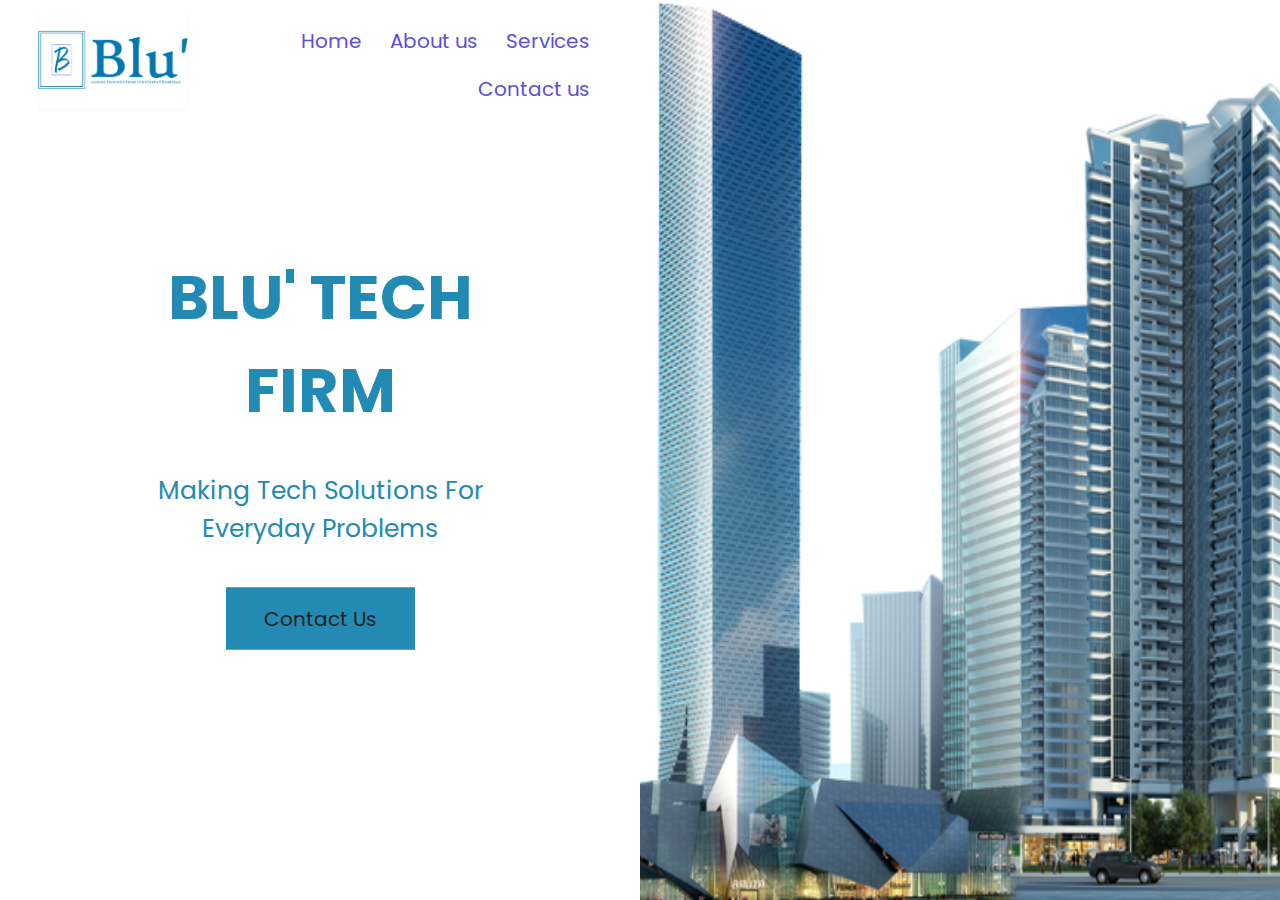
==== frontEnd/index.html @ 7691f433 "Add files via upload" ====
<!DOCTYPE html>
<html>
    <head>
        <title>BLU' TECH FIRM</title>
    <meta name="description" content="Blu' Tech Firn" />
    <meta name="viewport" content="width=device-width, initial-scale=1">
    <link rel="icon" href="./img/blue icon.PNG "/>
    <link  rel= "stylesheet" href="./stylesheet.CSS">
    <link rel="preconnect" href="https://fonts.googleapis.com">
<link rel="preconnect" href="https://fonts.gstatic.com" crossorigin>
<link href="https://fonts.googleapis.com/css2?family=Poppins:wght@200;300;400;600;700&display=swap" rel="stylesheet">
    </head>
    <body>
        <section class = "header">
            <nav>
                <a href="./HOME PAGE.html"><img src = "./img/Blue logo.PNG" alt="Blu' Tech LOGO"> 
                    <style>
                        img {
                          width: 5%;
                          height: 5%;
                        }
                      </style>
                </a>
                <div class = "nav-links">
                     <!-- <p>logo.PNG" alt="Aleq" width="160" height="145" / -->
                    <ul>
                        <li><a href="./HOME PAGE.html">Home</a></li>
                        <li><a href="">About us</a></li>
                        <li><a href="">Services</a></li>
                        <li><a href="">Contact us</a></li>
                    </ul>

                </div>
            </nav>
<div class="text-box">
    <h1 style="padding: 0px 20%">BLU' TECH FIRM</h1>
    <p class="margin-top" style="padding: 0px 15%">
    Making Tech Solutions For Everyday Problems
  </p>
  <a href="" class="hero-btn"> Contact Us </a>
    </div>

 </section>
       
    



    </body>
</html>
---- frontEnd/stylesheet.CSS ----
*{
    margin:0;
    padding:0;
    font-family: 'Poppins', sans-serif; 
}

body {
    background-image:url("./img/wallpaper.png");
    background-position: 740% 5%;
    background-repeat: no-repeat;
    background-size: 95% 100%;
}

.header {
    min-height:100vh;
    width:50%;
    background-color: rgb(255, 255, 255);
    background-position:center;
    background-size:cover;
    position:relative;
}
nav{
    display: flex;
    padding: 2% 6%;
    justify-content: space-between;
    align-items: center;
}
nav img{
    width: 150px;
}
.nav-links{
    flex:1;
    text-align: right;
}
.nav-links ul li{
    list-style: none;
    display: inline-block;
    padding: 8px 12px;
    position: relative;
}
.nav-links ul li a {
    color: #5d4edd;
    text-decoration: none;
    font-size: 20px;
}
.nav-links ul li::after{
    content: '';
    width: 0% ;
    height: 2px;
    background: #228ab3;
    display: block;
    margin: auto;
    transition: 0.3s;
}
.nav-links ul li:hover::after{
    width: 100%;
    color: #080149;
}
.text-box{
    width:90%;
    color: #228ab3;
    position: absolute;
    top: 50%;
    left: 50%;
    transform: translate(-50%, -50%);
    text-align: center;
}
.text-box h1{
    font-size: 62px;
}
.text-box p{
    margin: 35px 0 40px;
    font-size: 25px;
    color: ##228ab3;
}
.hero-btn{
    display: inline-block;
    text-decoration: none;
    color: #222;
    background: #228ab3;
    border: 4px solid #228ab3;
    padding: 12px 34px;
    font-size: 20px;
    position: relative;
    cursor: pointer;
}

.hero-btn:hover {
    color: #228ab3;
    background-color: transparent;
    border: 4px solid #228ab3;
}

.margin-top {
    margin-top: 55px;
}
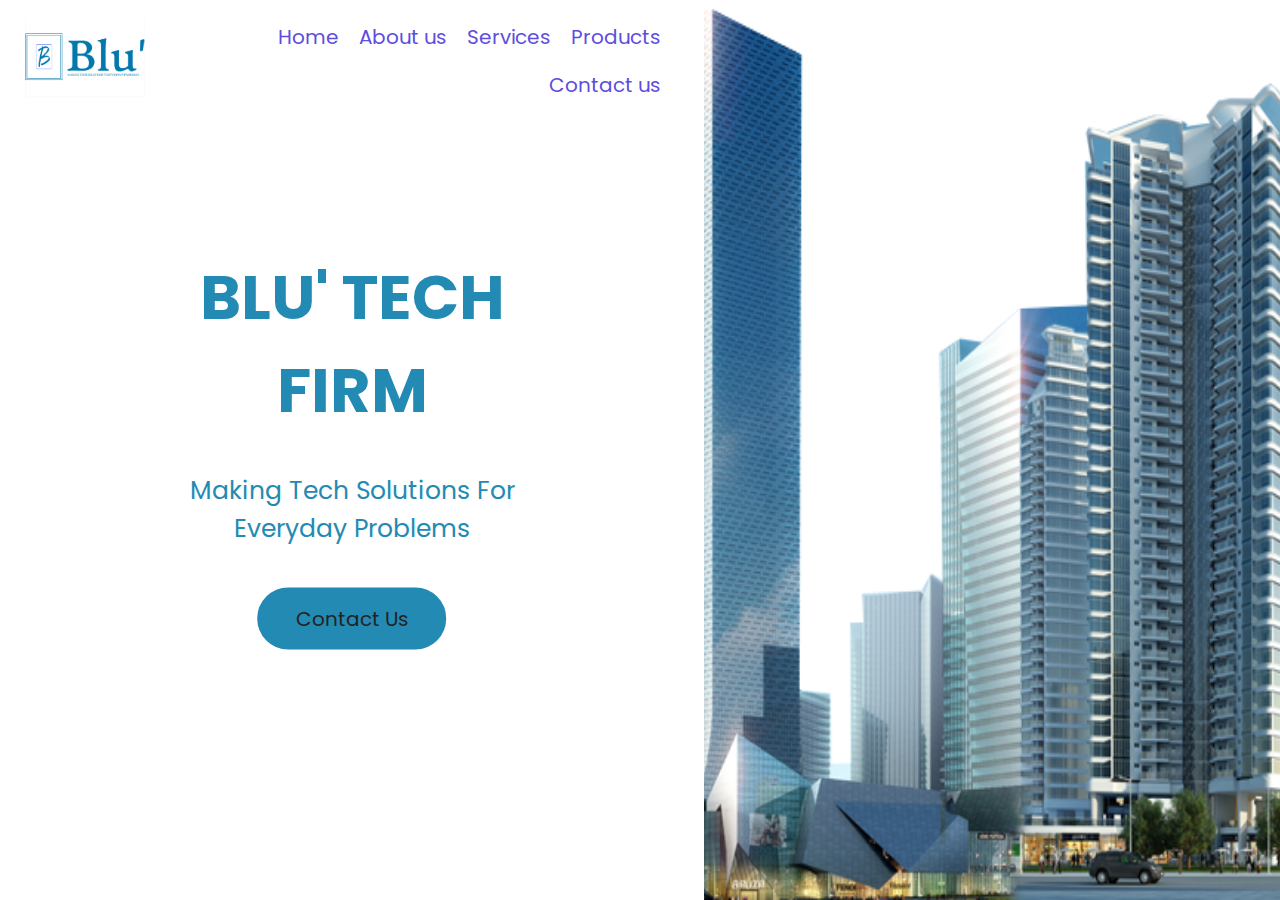
==== commit 6120eb21: "element change" ====
--- a/frontEnd/index.html
+++ b/frontEnd/index.html
@@ -27,6 +27,7 @@
                         <li><a href="./HOME PAGE.html">Home</a></li>
                         <li><a href="">About us</a></li>
                         <li><a href="">Services</a></li>
+                        <li><a href="">Products</a></li>
                         <li><a href="">Contact us</a></li>
                     </ul>
 
--- a/frontEnd/stylesheet.CSS
+++ b/frontEnd/stylesheet.CSS
@@ -13,29 +13,32 @@
 
 .header {
     min-height:100vh;
-    width:50%;
+    width:55%;
     background-color: rgb(255, 255, 255);
     background-position:center;
     background-size:cover;
     position:relative;
+    opacit: 0.9;
 }
 nav{
     display: flex;
-    padding: 2% 6%;
-    justify-content: space-between;
+    padding: 2% 5%;
+    justify-content:flex-end;
     align-items: center;
 }
 nav img{
-    width: 150px;
+    width: 120px;
+    margin-left: -10px;
 }
 .nav-links{
     flex:1;
     text-align: right;
 }
+
 .nav-links ul li{
     list-style: none;
     display: inline-block;
-    padding: 8px 12px;
+    padding: 8px 8px;
     position: relative;
 }
 .nav-links ul li a {
@@ -71,7 +74,7 @@
 .text-box p{
     margin: 35px 0 40px;
     font-size: 25px;
-    color: ##228ab3;
+    color: #228ab3;
 }
 .hero-btn{
     display: inline-block;
@@ -83,6 +86,7 @@
     font-size: 20px;
     position: relative;
     cursor: pointer;
+    border-radius: 35px 35px 35px 35px;
 }
 
 .hero-btn:hover {
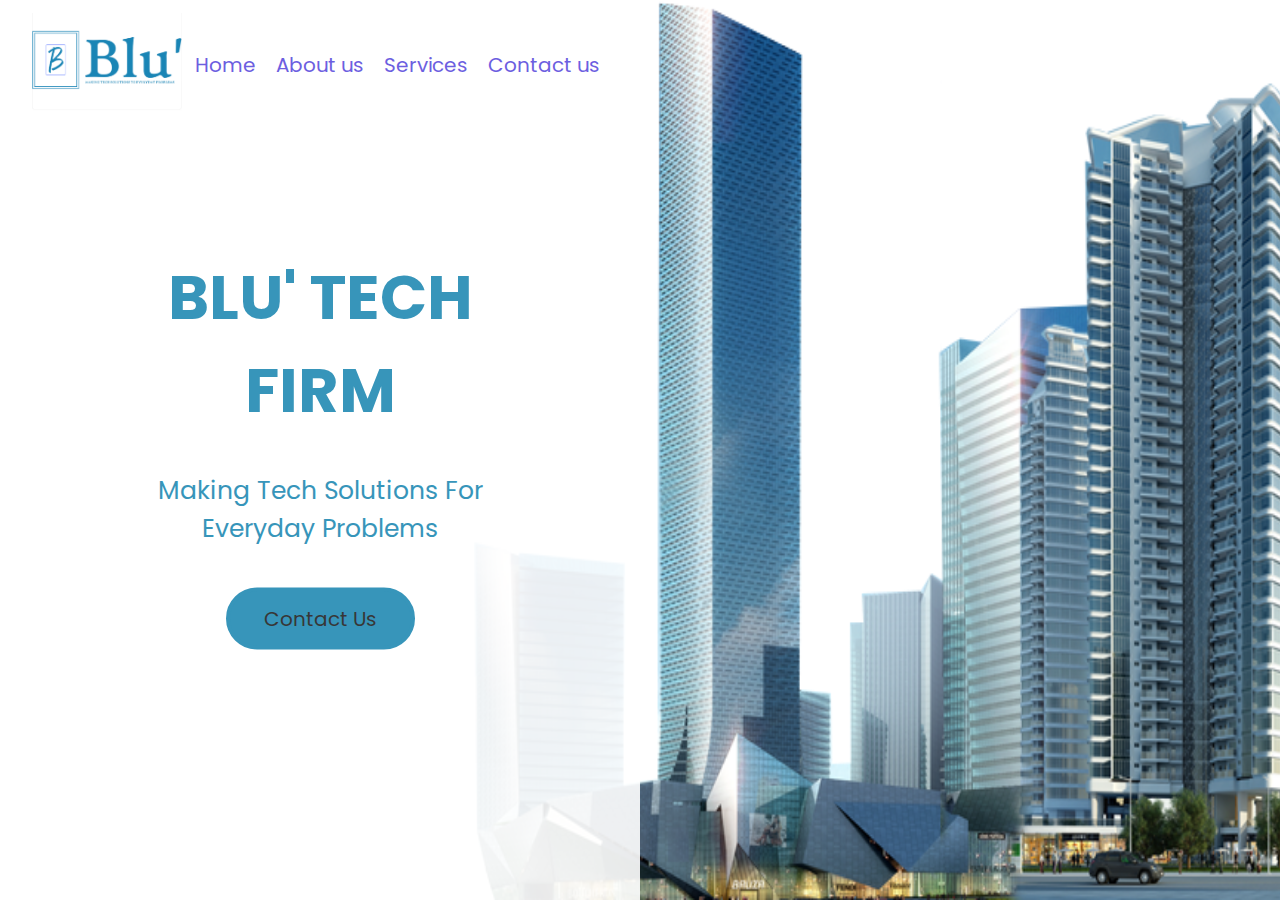
==== commit b627458a: "element change" ====
--- a/frontEnd/index.html
+++ b/frontEnd/index.html
@@ -27,7 +27,7 @@
                         <li><a href="./HOME PAGE.html">Home</a></li>
                         <li><a href="">About us</a></li>
                         <li><a href="">Services</a></li>
-                        <li><a href="">Products</a></li>
+                        
                         <li><a href="">Contact us</a></li>
                     </ul>
 
--- a/frontEnd/stylesheet.CSS
+++ b/frontEnd/stylesheet.CSS
@@ -13,12 +13,12 @@
 
 .header {
     min-height:100vh;
-    width:55%;
+    width: 50%;
     background-color: rgb(255, 255, 255);
     background-position:center;
     background-size:cover;
     position:relative;
-    opacit: 0.9;
+    opacity: 0.9;
 }
 nav{
     display: flex;
@@ -27,8 +27,8 @@
     align-items: center;
 }
 nav img{
-    width: 120px;
-    margin-left: -10px;
+    width: 150px;
+   
 }
 .nav-links{
     flex:1;
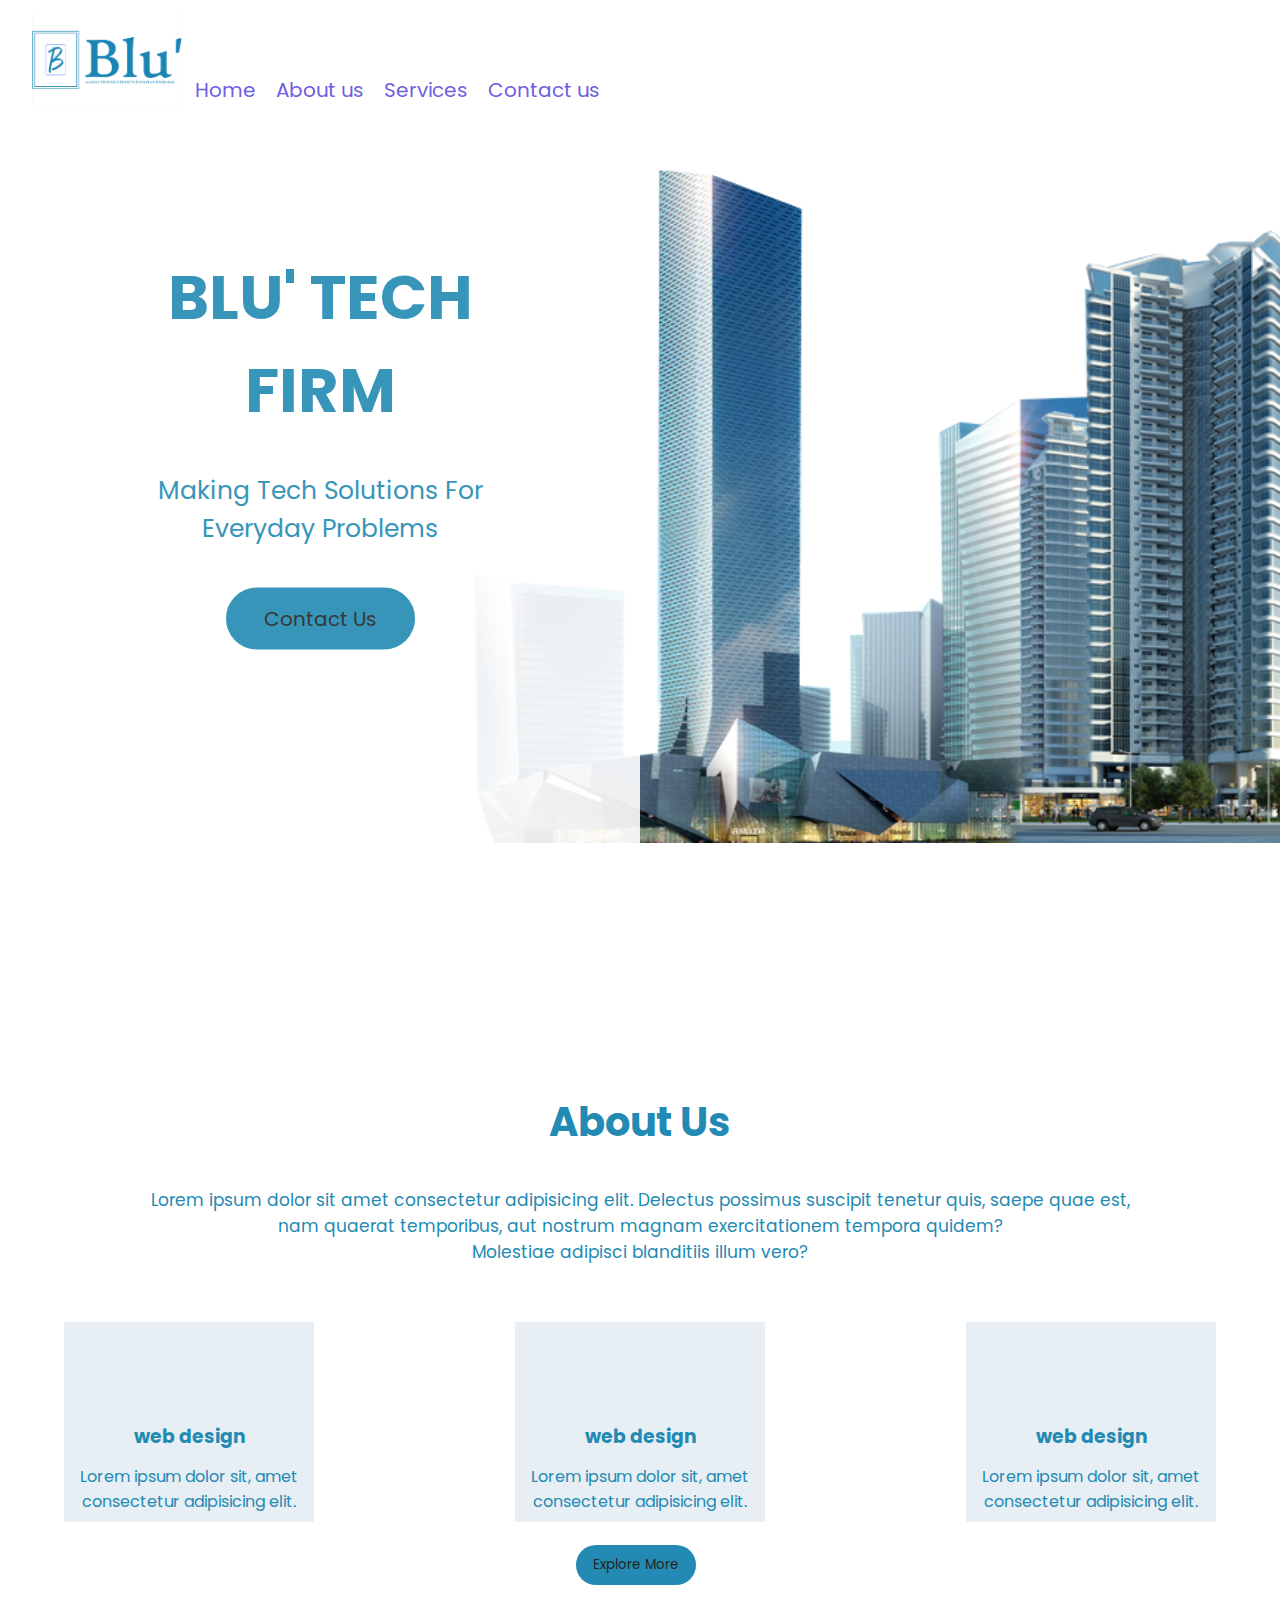
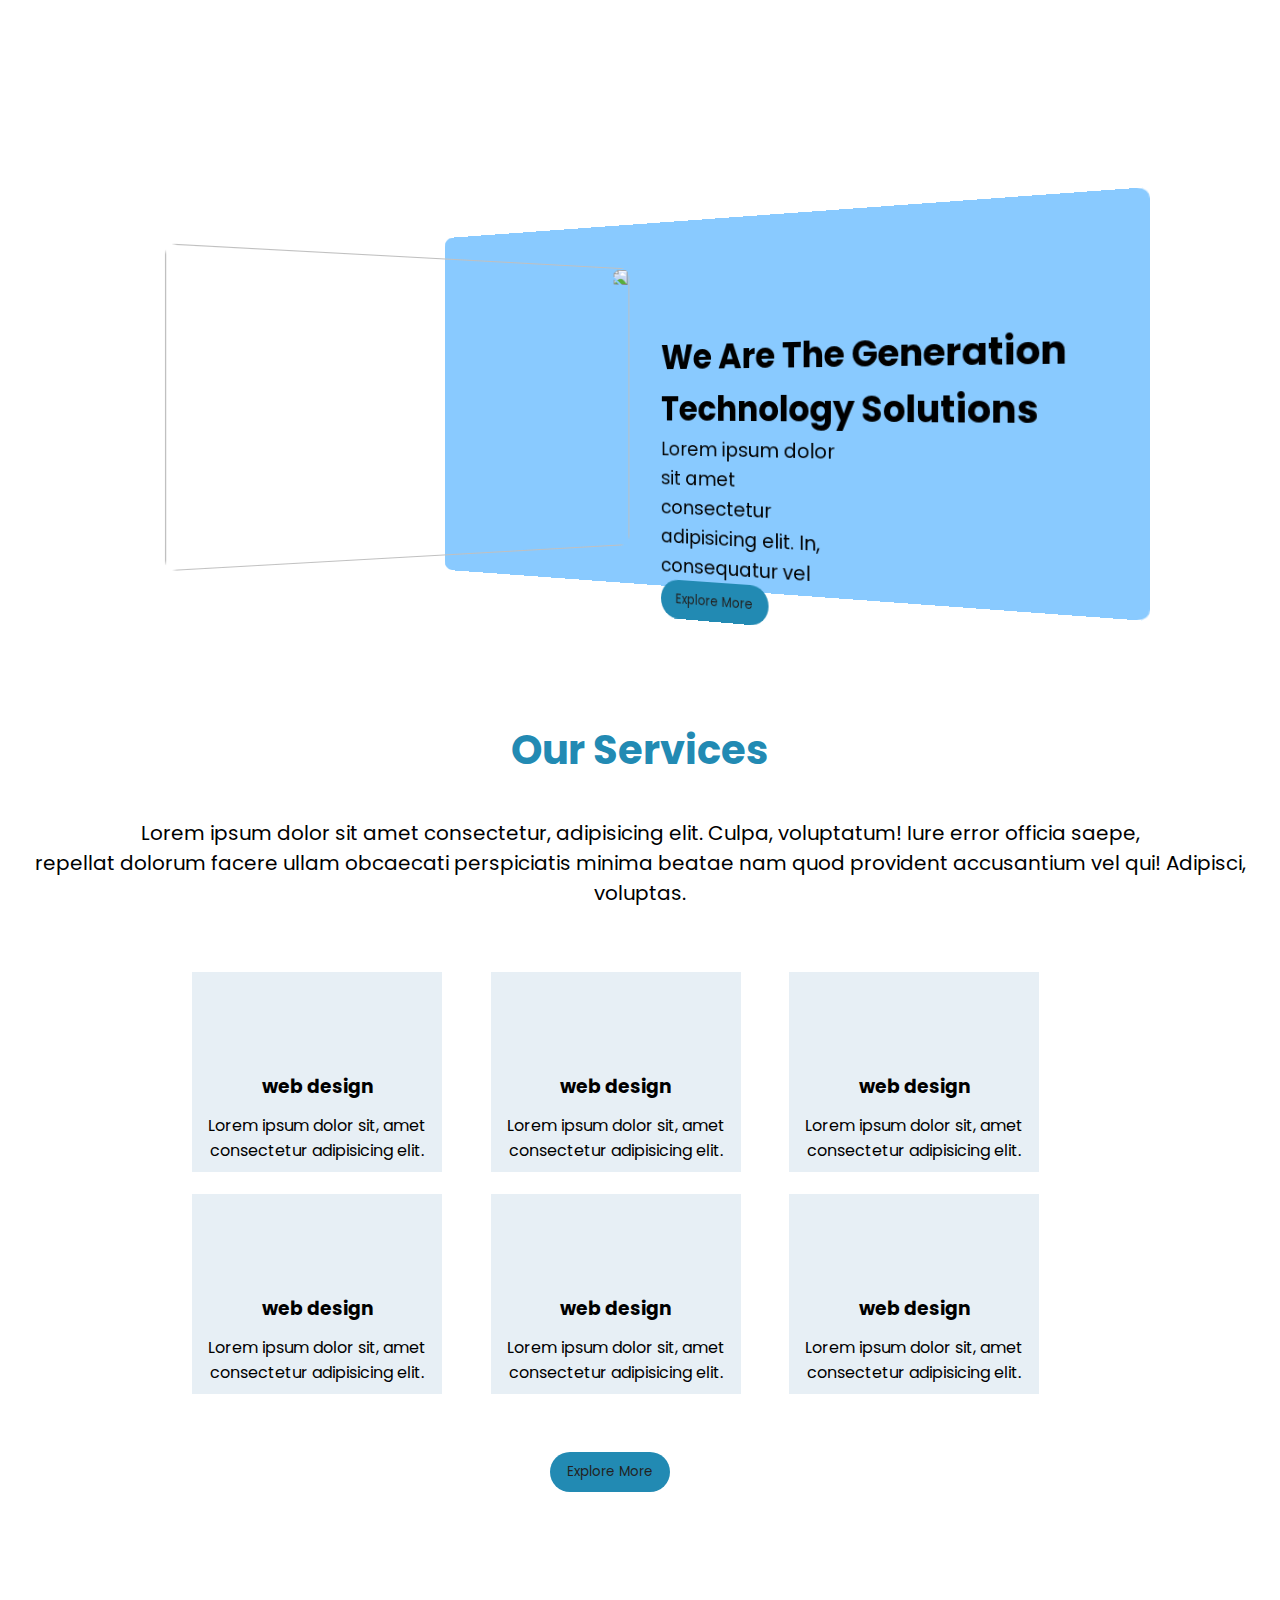
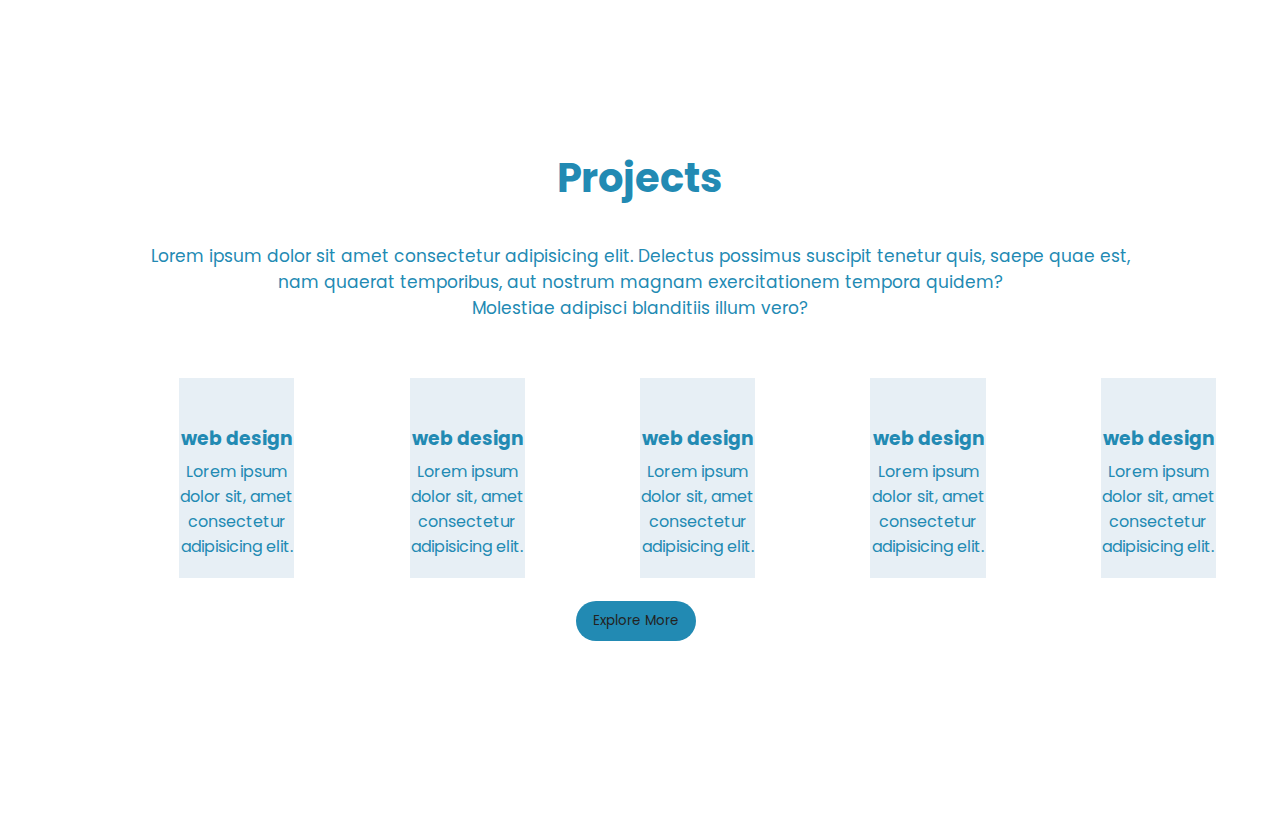
==== commit 0e0db0dd: "change" ====
--- a/frontEnd/index.html
+++ b/frontEnd/index.html
@@ -6,6 +6,7 @@
     <meta name="viewport" content="width=device-width, initial-scale=1">
     <link rel="icon" href="./img/blue icon.PNG "/>
     <link  rel= "stylesheet" href="./stylesheet.CSS">
+  
     <link rel="preconnect" href="https://fonts.googleapis.com">
 <link rel="preconnect" href="https://fonts.gstatic.com" crossorigin>
 <link href="https://fonts.googleapis.com/css2?family=Poppins:wght@200;300;400;600;700&display=swap" rel="stylesheet">
@@ -23,7 +24,24 @@
                 </a>
                 <div class = "nav-links">
                      <!-- <p>logo.PNG" alt="Aleq" width="160" height="145" / -->
-                    <ul>
+                       <script>
+                        function myFunction(){document.getElementById("drop").style.visibility="visible";
+                    document.getElementById("close").style.zIndex="1";}
+
+                    function myFunctiona(){document.getElementById("drop").style.visibility="hidden";
+                    document.getElementById("close").style.zIndex="0";}
+
+                       </script>
+                        <aside class="drop-btn">
+                        <div style="background-color:#b4aeec ;"
+                         class="close" id="close" onclick="myFunctiona()">x
+                         </div>
+
+                           <div style="background-color:#b4aeec ;"class="open" onclick="myFunction()">=</div>
+
+                        </aside> 
+                    <ul id="drop">
+                        
                         <li><a href="./HOME PAGE.html">Home</a></li>
                         <li><a href="">About us</a></li>
                         <li><a href="">Services</a></li>
@@ -35,17 +53,112 @@
             </nav>
 <div class="text-box">
     <h1 style="padding: 0px 20%">BLU' TECH FIRM</h1>
-    <p class="margin-top" style="padding: 0px 15%">
+    <p class="margin-top" style="padding: 0px 15%; ">
     Making Tech Solutions For Everyday Problems
   </p>
   <a href="" class="hero-btn"> Contact Us </a>
     </div>
 
- </section>
+</section>
+
+<section class="about">
+    <h1>About Us</h1>
+    <p style="text-align:center;font-size:17px; ">Lorem ipsum dolor sit amet consectetur adipisicing elit. Delectus possimus suscipit tenetur quis, saepe quae est,  <br> nam quaerat temporibus, aut nostrum magnam exercitationem tempora quidem?  <br> Molestiae adipisci blanditiis illum vero?</p>
+    <div class="about-box">
+      
+        <div>
+            <h3>web design</h3>
+            <p>Lorem ipsum dolor sit, amet consectetur adipisicing elit. 
+                 </p>
+        </div>
+    
+        <div><h3>web design</h3>
+            <p>Lorem ipsum dolor sit, amet consectetur adipisicing elit.  </p></div>
+        <div><h3>web design</h3>
+            <p>Lorem ipsum dolor sit, amet consectetur adipisicing elit.  </p></div>
+    </div>
+    <a href=""> <button>Explore More</button></a>
+
+</section>
        
-    
+<section class="graphic">
+        <div class="parent-div">
+           <div>
+               <article>
+                <h1>We Are The Generation <br>
+                     Technology Solutions </h1>
+                    
+            <p>Lorem ipsum dolor sit amet consectetur adipisicing elit. In, consequatur vel </p>
+            
+            <a href=""> <button style=" margin-left: 0px;
+                margin-top: 0px;">Explore More</button></a>
+                </article>
+            </div>
+            
+          <img src="./img/R.png" alt="">
+        </div>
+       
+</section>
 
+<section class="service">
+    <h1>Our Services</h1>
+    <p style="text-align:center; font-size:20px;">Lorem ipsum dolor sit amet consectetur, adipisicing elit. Culpa, voluptatum! Iure error officia saepe, <br>  repellat dolorum facere ullam obcaecati perspiciatis minima beatae nam quod provident accusantium vel qui! Adipisci, voluptas.</p>
+    <div class="service-box">
+        <div style="grid-row: 1/2; grid-column: 1/3;">
+            <h3>web design</h3>
+            <p>Lorem ipsum dolor sit, amet consectetur adipisicing elit. 
+                 </p>
+        </div>
+        <div style="grid-row: 2/2;">
+            <h3>web design</h3>
+            <p>Lorem ipsum dolor sit, amet consectetur adipisicing elit.  </p>
+        </div>
+        <div style="grid-row: 1/2; grid-column: 2/3;"><h3>web design</h3>
+            <p>Lorem ipsum dolor sit, amet consectetur adipisicing elit.  </p>
+        </div>
+       <div style="grid-row: 2/2; grid-column: 2/3;"><h3>web design</h3>
+            <p>Lorem ipsum dolor sit, amet consectetur adipisicing elit. 
+                 </p>
+        </div>
+        <div style="grid-row: 1/2; grid-column: 3/3;"><h3>web design</h3>
+            <p>Lorem ipsum dolor sit, amet consectetur adipisicing elit.  </p>
+        </div>
+        <div style="grid-row: 2/2; grid-column: 3/3;"><h3>web design</h3>
+            <p>Lorem ipsum dolor sit, amet consectetur adipisicing elit.  </p>
+        </div>
+    </div>
+    <a href=""> <button style="margin-left:43%; margin-top:-15%;
+        ">Explore More</button></a>
+</section>
 
+<section class="about project">
+    <h1>Projects</h1>
+    <p style="text-align:center;font-size:17px; ">Lorem ipsum dolor sit amet consectetur adipisicing elit. Delectus possimus suscipit tenetur quis, saepe quae est,  <br> nam quaerat temporibus, aut nostrum magnam exercitationem tempora quidem?  <br> Molestiae adipisci blanditiis illum vero?</p>
+    <div class="about-box project-box " >
+        
+        <div>
+            <h3>web design</h3>
+            <p>Lorem ipsum dolor sit, amet consectetur adipisicing elit. 
+                 </p>
+        </div>
+        
+        <div><h3>web design</h3>
+            <p>Lorem ipsum dolor sit, amet consectetur adipisicing elit.  </p></div>
+        <div><h3>web design</h3>
+            <p>Lorem ipsum dolor sit, amet consectetur adipisicing elit.  </p></div>
+        <div><h3>web design</h3>
+                <p>Lorem ipsum dolor sit, amet consectetur adipisicing elit.  </p></div>
+        <div><h3>web design</h3>
+                    <p id="lore">Lorem ipsum dolor sit, amet consectetur adipisicing elit.  </p></div>
+    </div>
+    <a href="" > <button onclick="myFunction()">Explore More</button></a>
+
+</section>
+
+<script>
+   
+   
+</script>
 
     </body>
 </html>--- a/frontEnd/stylesheet.CSS
+++ b/frontEnd/stylesheet.CSS
@@ -3,12 +3,19 @@
     padding:0;
     font-family: 'Poppins', sans-serif; 
 }
-
+@media screen and  (max-width:600px){*{padding-left: 5px;
+    padding-right: 5px;}}
 body {
     background-image:url("./img/wallpaper.png");
     background-position: 740% 5%;
     background-repeat: no-repeat;
-    background-size: 95% 100%;
+    background-size: 95% 75vh;
+}
+@media screen and  (max-width:600px){
+    body{background-size: 100% 88vh;
+    overflow-x: hidden;
+    background-size: 95% 60vh;}
+   
 }
 
 .header {
@@ -20,11 +27,16 @@
     position:relative;
     opacity: 0.9;
 }
+@media screen and  (max-width:600px){
+    .header{width: 100%;
+       }
+}
 nav{
     display: flex;
     padding: 2% 5%;
     justify-content:flex-end;
     align-items: center;
+   
 }
 nav img{
     width: 150px;
@@ -76,6 +88,66 @@
     font-size: 25px;
     color: #228ab3;
 }
+.drop-btn{visibility: hidden;
+position: relative;
+
+
+}
+
+@media screen and  (max-width:600px){
+.drop-btn{visibility: visible;
+   height: 40px;}
+
+#drop{visibility: hidden;
+    position:absolute;
+    transform: translateY(10%);
+    z-index: 3;
+    opacity: 1 ;
+    width: 100%;
+    height: 49%;
+    display: flex;
+    flex-direction: column;
+    background-color: rgb(107, 63, 63);
+   
+    text-align: left;}
+
+
+
+
+.nav-links ul li{ padding: 25px 18px;
+    }
+.nav-links ul li a{
+    color: white;
+}  
+aside{
+    font-size: 35px;
+    text-align: center;
+cursor: default;
+position: absolute;}
+.close{position:absolute;
+    left: 81%;
+    width: 30px;
+    height: 33px;
+    bottom: 24%;
+    z-index:0;
+    
+}
+.open{position: absolute;
+    left: 81%;
+    bottom: 20%;
+    width: 30px;
+    height: 30px;
+ 
+   
+}
+
+
+    .text-box h1{min-width: 60vw;
+        font-size: 52px;
+    }
+}
+
+
 .hero-btn{
     display: inline-block;
     text-decoration: none;
@@ -97,4 +169,146 @@
 
 .margin-top {
     margin-top: 55px;
-}+}
+
+.about{display: flex;
+padding: 15% 5%;
+flex-direction: column;
+color: #228ab3;}
+.about h1, .service h1{ text-align: center;
+font-size: 40px;
+color: #228ab3;
+padding-bottom: 3%;}
+.about-box{
+    display:flex;
+    flex-direction: row;
+   padding-top: 5%;
+    align-items: center;
+    justify-content:space-between;
+   
+
+}
+@media screen and  (max-width:600px){
+    .about{
+        padding: 25% 5%;
+    }
+.about-box{display: flex;
+     flex-direction: column;
+     padding-top: 15%;
+}
+.about h1{padding-top: 5%;
+padding-bottom: 10%;}
+}
+
+.about-box div, .service-box div{width: 250px;
+    height: 200px; 
+background-color: #e7eff5;}
+@media screen and  (max-width:600px){
+  
+   .about-box div{margin-bottom: 10%;}
+}
+.about-box div:hover, .service-box div:hover{background-color: #d2e5f3;}
+
+.about-box div h3, .service-box div h3{text-align: center;
+    margin-top:40%;
+}
+
+.about-box div p, .service-box div p{text-align: center;
+    margin-top:5%;
+}
+.about button, .parent-div button, .service button, .project button{ 
+    margin-left: 40vw;
+    margin-top: 2%;
+    height: 40px;
+    width: 120px;
+    border-radius: 20px 20px 20px 20px;
+    background: #228ab3; 
+    border-color: transparent;
+    color:  #222    ;
+}
+@media screen and  (max-width:600px){
+    .about button{margin-left: 25vw;}
+
+}
+
+.about button:hover, .parent-div button:hover{
+    background-color: #eaecee;
+}
+.parent-div{
+    perspective: 900px;
+   
+}
+.parent-div div{border: solid ;
+height: 370px;
+width: 700px;
+border-radius: 10px;
+border-color: transparent;
+margin-top: 3%;
+margin-bottom: 5%;
+margin-left: 31%;
+transform: rotateY(-200deg);
+background: #89caff;  
+}
+article{position: relative;
+top: 110px;
+left: 250px;
+width: 200px;
+transform: rotateY(200deg);}
+article h1{font-size: 35px; width: 600px;
+    }
+article p{font-size: 20px;}
+
+.parent-div img{position: absolute;
+    bottom:35px ;
+    left: 15vw;
+height: 300px;
+width: 450px;
+border-radius: 10px;
+transform: rotateY(200deg);}
+@media screen and  (max-width:600px){
+    .parent-div div{
+        width:250px;
+    }
+    .parent-div img{width: 170px;
+        left: 10vw;
+    }
+article{box-sizing:border-box;
+    left: 17vw;
+    width: 100px;
+    top: 30%;
+}
+article h1{font-size: 16px;
+}
+article p{font-size: 14px; width:190px;
+margin-top: 10%;}
+.parent-div button{transform: translateY(20%);
+}
+}
+
+
+.service{padding:5% 0%;}
+.service-box{display: grid;
+    grid-row-gap: 22px;
+    padding:5% 15%;
+}
+@media screen and  (max-width:600px){
+.service{padding:15% 0%; ;}
+.service-box{display: flex;
+flex-direction: column;
+margin-top: 5%;
+margin-left: 7%;
+height: 300px;
+overflow-y: scroll;
+scroll-behavior: smooth;
+scrollbar-track-color: #080149;}
+.service-box::-webkit-scrollbar-track{background-color: #080149;}
+.service button{
+transform: translateX(-30%);}
+}
+
+
+.project-box div{margin-left: 10%; }
+
+.project-box a:lik{background-color: aquamarine;
+position: relative;
+left: 30%;}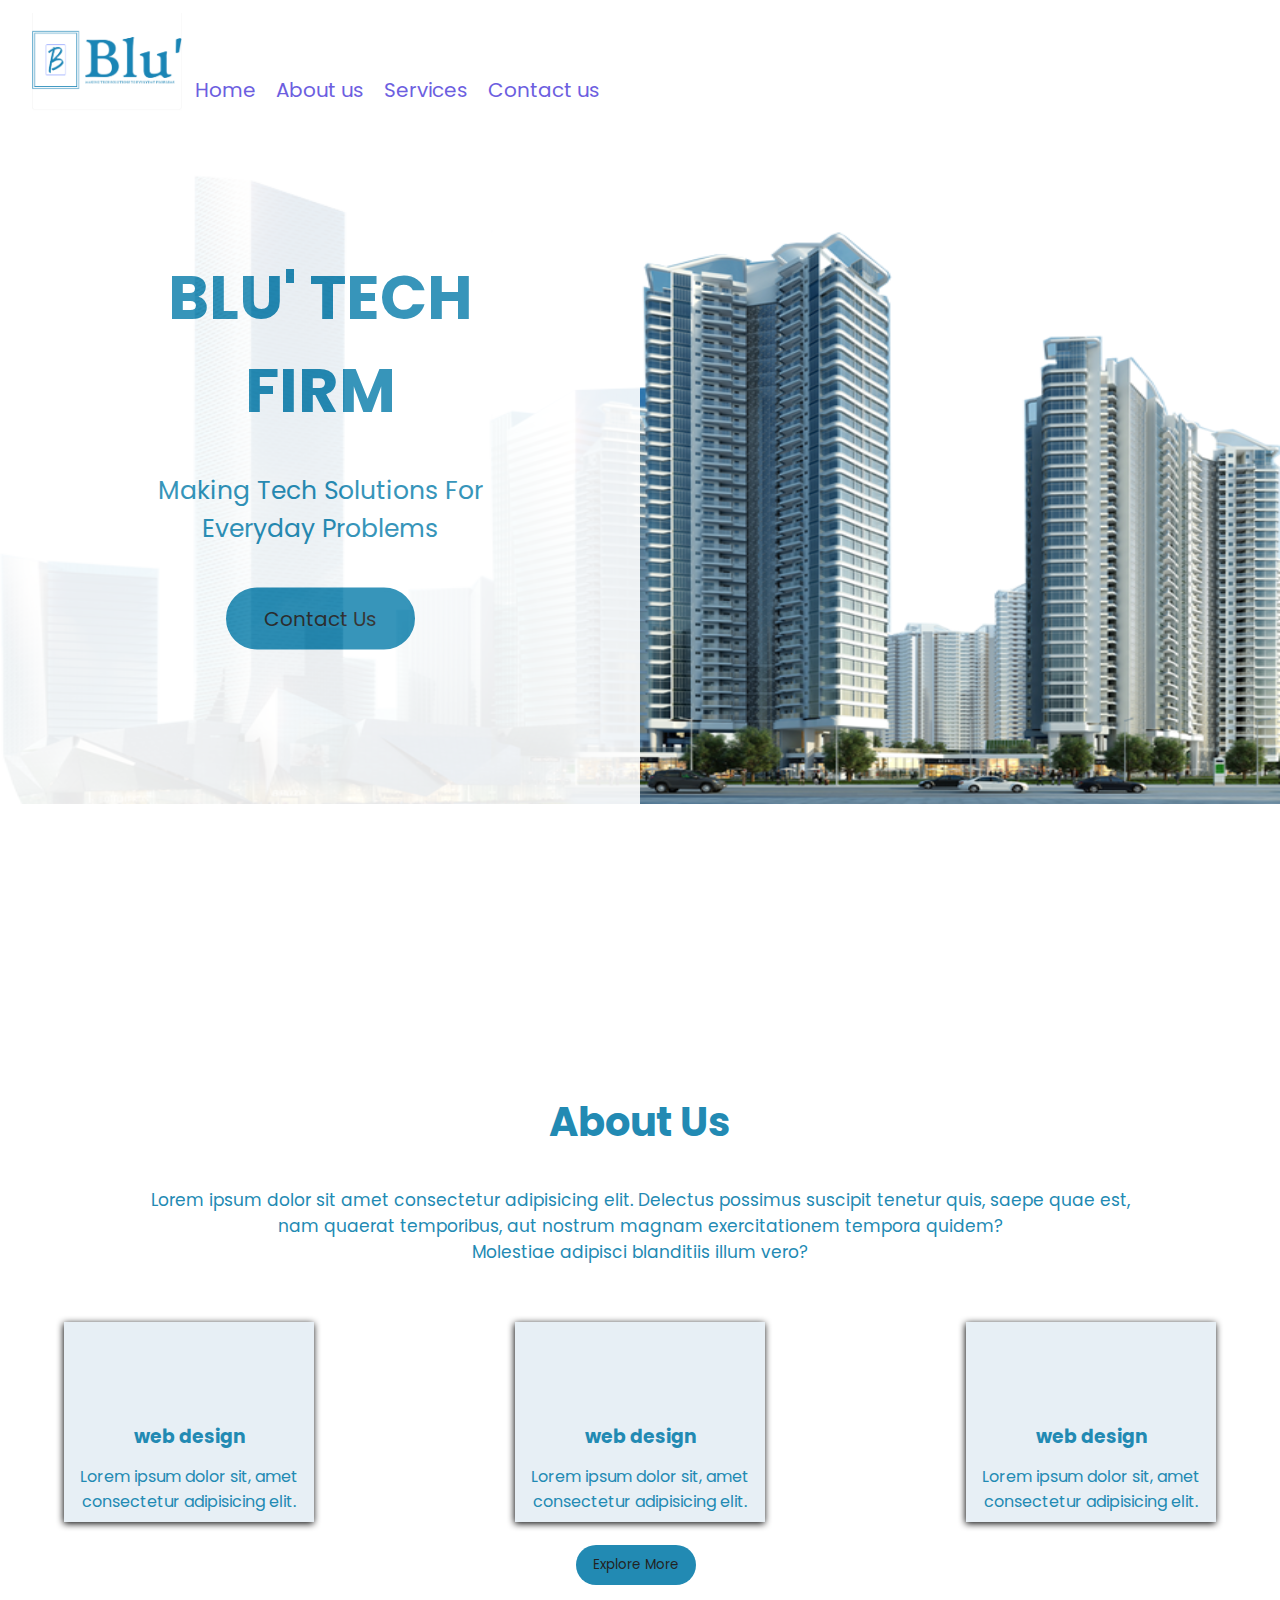
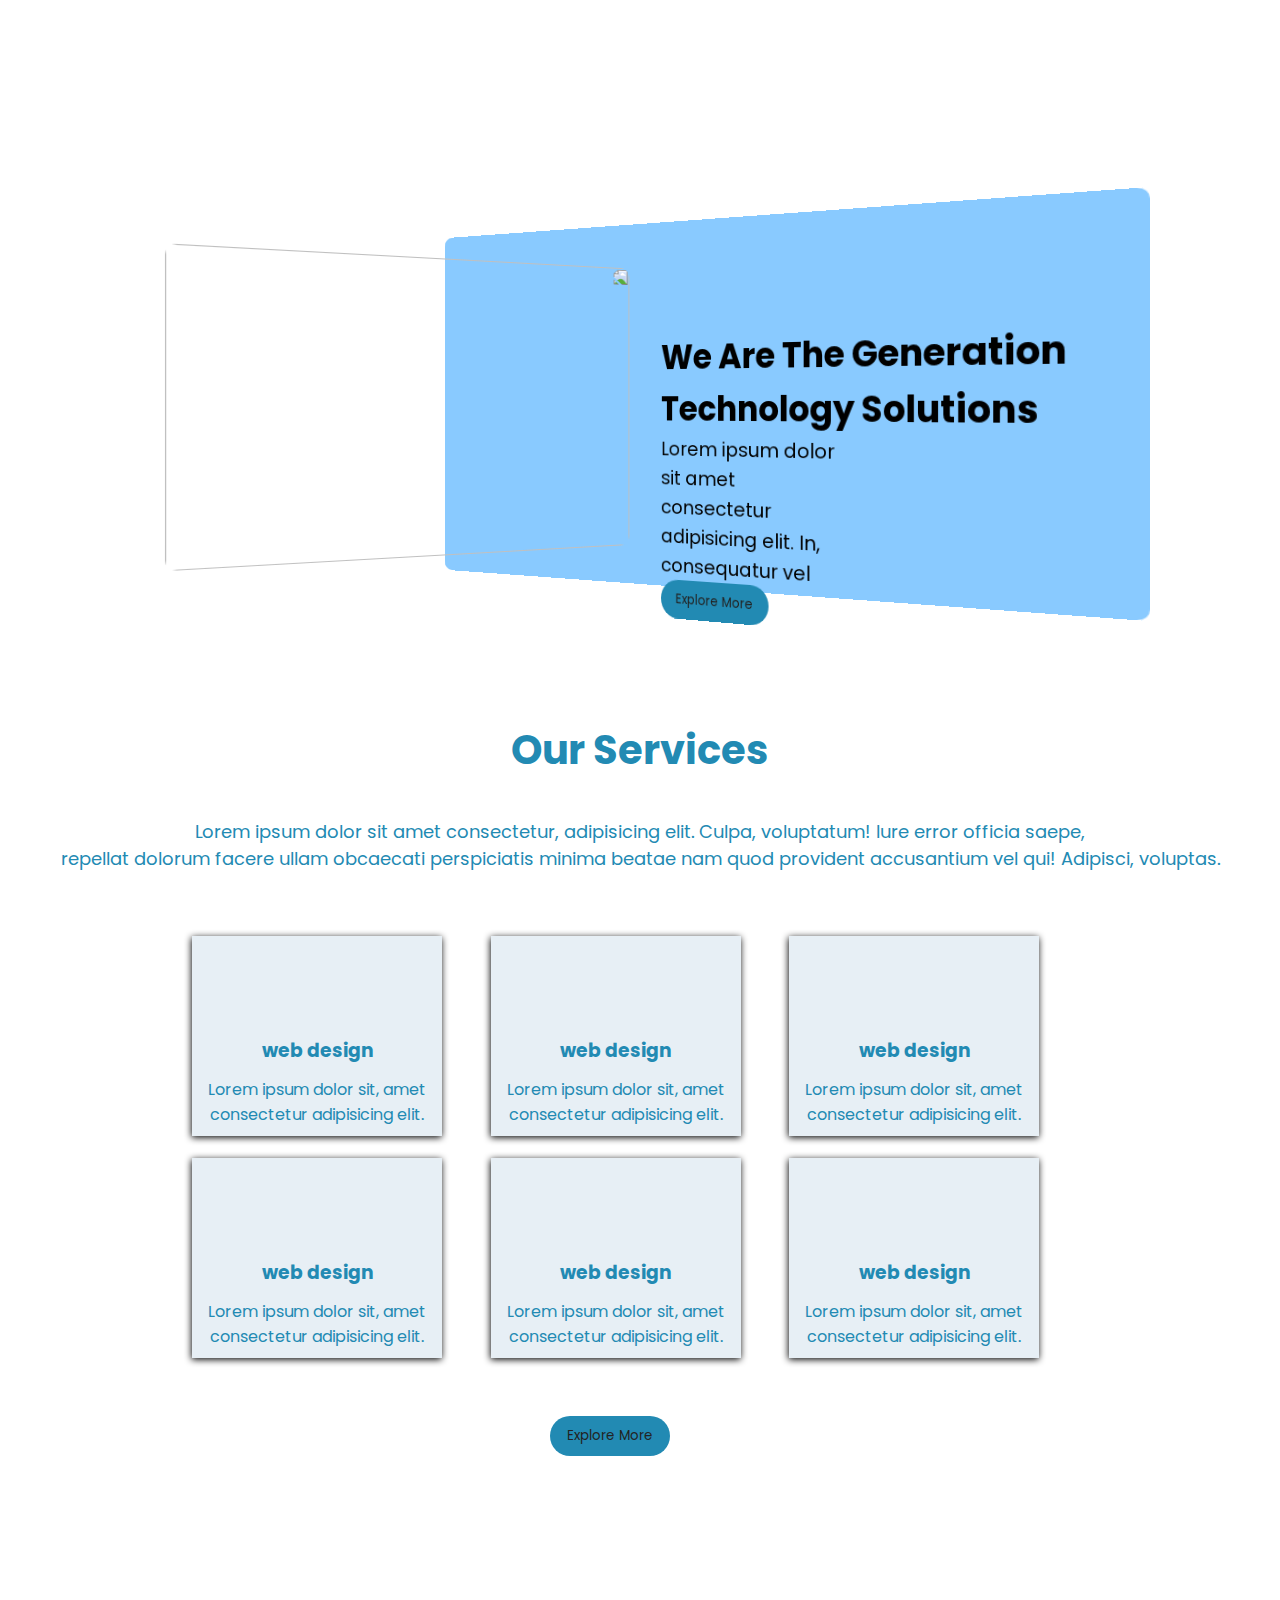
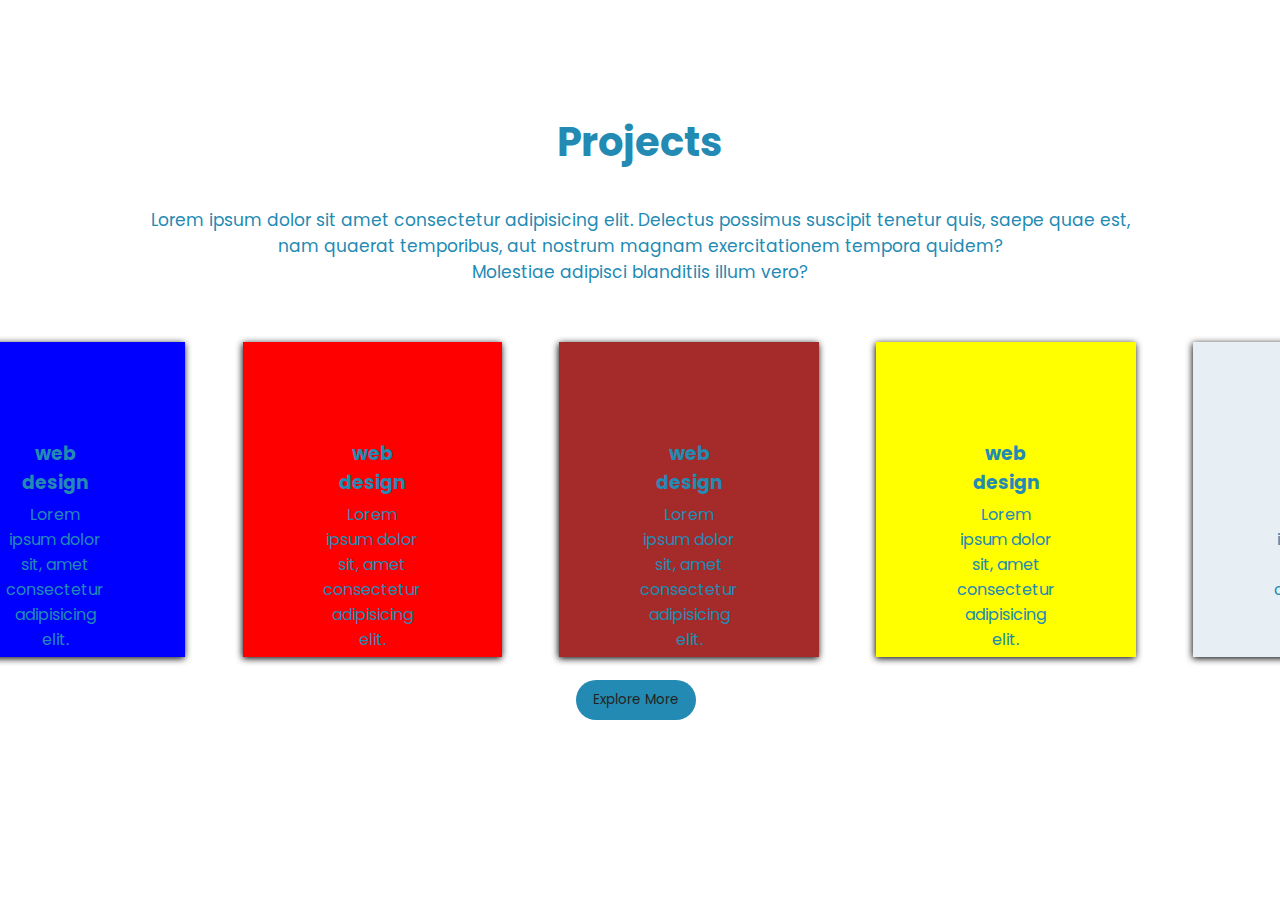
==== commit 5f27374d: "responsive" ====
--- a/frontEnd/index.html
+++ b/frontEnd/index.html
@@ -10,6 +10,7 @@
     <link rel="preconnect" href="https://fonts.googleapis.com">
 <link rel="preconnect" href="https://fonts.gstatic.com" crossorigin>
 <link href="https://fonts.googleapis.com/css2?family=Poppins:wght@200;300;400;600;700&display=swap" rel="stylesheet">
+<script src='path/to/file/main.js' defer></script>
     </head>
     <body>
         <section class = "header">
@@ -24,6 +25,7 @@
                 </a>
                 <div class = "nav-links">
                      <!-- <p>logo.PNG" alt="Aleq" width="160" height="145" / -->
+
                        <script>
                         function myFunction(){document.getElementById("drop").style.visibility="visible";
                     document.getElementById("close").style.zIndex="1";}
@@ -31,7 +33,10 @@
                     function myFunctiona(){document.getElementById("drop").style.visibility="hidden";
                     document.getElementById("close").style.zIndex="0";}
 
-                       </script>
+                    
+                   
+                     </script>
+
                         <aside class="drop-btn">
                         <div style="background-color:#b4aeec ;"
                          class="close" id="close" onclick="myFunctiona()">x
@@ -63,7 +68,7 @@
 
 <section class="about">
     <h1>About Us</h1>
-    <p style="text-align:center;font-size:17px; ">Lorem ipsum dolor sit amet consectetur adipisicing elit. Delectus possimus suscipit tenetur quis, saepe quae est,  <br> nam quaerat temporibus, aut nostrum magnam exercitationem tempora quidem?  <br> Molestiae adipisci blanditiis illum vero?</p>
+    <p style="text-align:center;font-size:17px; " class="abt">Lorem ipsum dolor sit amet consectetur adipisicing elit. Delectus possimus suscipit tenetur quis, saepe quae est,  <br> nam quaerat temporibus, aut nostrum magnam exercitationem tempora quidem?  <br> Molestiae adipisci blanditiis illum vero?</p>
     <div class="about-box">
       
         <div>
@@ -102,7 +107,7 @@
 
 <section class="service">
     <h1>Our Services</h1>
-    <p style="text-align:center; font-size:20px;">Lorem ipsum dolor sit amet consectetur, adipisicing elit. Culpa, voluptatum! Iure error officia saepe, <br>  repellat dolorum facere ullam obcaecati perspiciatis minima beatae nam quod provident accusantium vel qui! Adipisci, voluptas.</p>
+    <p style="text-align:center; font-size:18px;" class="abt">Lorem ipsum dolor sit amet consectetur, adipisicing elit. Culpa, voluptatum! Iure error officia saepe, <br>  repellat dolorum facere ullam obcaecati perspiciatis minima beatae nam quod provident accusantium vel qui! Adipisci, voluptas.</p>
     <div class="service-box">
         <div style="grid-row: 1/2; grid-column: 1/3;">
             <h3>web design</h3>
@@ -134,31 +139,37 @@
 <section class="about project">
     <h1>Projects</h1>
     <p style="text-align:center;font-size:17px; ">Lorem ipsum dolor sit amet consectetur adipisicing elit. Delectus possimus suscipit tenetur quis, saepe quae est,  <br> nam quaerat temporibus, aut nostrum magnam exercitationem tempora quidem?  <br> Molestiae adipisci blanditiis illum vero?</p>
-    <div class="about-box project-box " >
-        
-        <div>
-            <h3>web design</h3>
+   
+    <div class="about-box project-box ">
+    
+        <div id="card1"  style="background-color:blue ;">
+     <h3 >web design</h3>
             <p>Lorem ipsum dolor sit, amet consectetur adipisicing elit. 
                  </p>
         </div>
         
-        <div><h3>web design</h3>
-            <p>Lorem ipsum dolor sit, amet consectetur adipisicing elit.  </p></div>
-        <div><h3>web design</h3>
-            <p>Lorem ipsum dolor sit, amet consectetur adipisicing elit.  </p></div>
-        <div><h3>web design</h3>
-                <p>Lorem ipsum dolor sit, amet consectetur adipisicing elit.  </p></div>
-        <div><h3>web design</h3>
-                    <p id="lore">Lorem ipsum dolor sit, amet consectetur adipisicing elit.  </p></div>
+        <div id="card2"  style="background-color:red;">
+            <h3>web design</h3>
+            <p>Lorem ipsum dolor sit, amet consectetur adipisicing elit.  </p>
+      </div>
+        <div id="card3" style="background-color:brown ;"> 
+            <h3>web design</h3>
+            <p>Lorem ipsum dolor sit, amet consectetur adipisicing elit.  </p>
+        </div>
+        <div id="card4"  style="background-color:yellow ;">
+            <h3>web design</h3>
+                <p>Lorem ipsum dolor sit, amet consectetur adipisicing elit.  </p>
+            </div>
+
+        <div id="card5"  >
+            <h3>web design</h3>
+                    <p id="lore">Lorem ipsum dolor sit, amet consectetur adipisicing elit.  </p>
+                </div>
     </div>
-    <a href="" > <button onclick="myFunction()">Explore More</button></a>
+    <a href="" > <button >Explore More</button></a>
 
 </section>
 
-<script>
-   
-   
-</script>
 
     </body>
 </html>--- a/frontEnd/stylesheet.CSS
+++ b/frontEnd/stylesheet.CSS
@@ -3,20 +3,40 @@
     padding:0;
     font-family: 'Poppins', sans-serif; 
 }
-@media screen and  (max-width:600px){*{padding-left: 5px;
-    padding-right: 5px;}}
+@media screen and  (max-width:768px ){*{ overflow-x: hidden;}}
+
 body {
     background-image:url("./img/wallpaper.png");
     background-position: 740% 5%;
     background-repeat: no-repeat;
-    background-size: 95% 75vh;
-}
-@media screen and  (max-width:600px){
-    body{background-size: 100% 88vh;
+    background-size: 100% 70vh;
     overflow-x: hidden;
-    background-size: 95% 60vh;}
-   
-}
+}
+@media screen and  (max-width:375px){
+    body{
+    overflow-x: hidden;
+    background-size: 95% 48vh;}
+   
+}
+@media screen and  (max-width:375px){
+    body{background-position: 100% 5%;
+    overflow-x: hidden;
+    background-size: 100% 48vh;}
+   
+}
+@media screen and  (width:768px){
+    body{
+    background-size: 100% 72vh;}
+   
+}
+@media screen and  (width:425px){
+    body{
+    background-size: 100% 47vh;}
+   }
+@media screen and  (width:375px){
+    body{
+    background-size: 100% 58vh;}}
+
 
 .header {
     min-height:100vh;
@@ -27,7 +47,7 @@
     position:relative;
     opacity: 0.9;
 }
-@media screen and  (max-width:600px){
+@media screen and  (max-width:768px){
     .header{width: 100%;
        }
 }
@@ -80,6 +100,9 @@
     transform: translate(-50%, -50%);
     text-align: center;
 }
+@media screen and  (max-width:768px){
+    .text-box{transform: translate(-50%, -35%);}
+}
 .text-box h1{
     font-size: 62px;
 }
@@ -94,7 +117,8 @@
 
 }
 
-@media screen and  (max-width:600px){
+
+@media screen and  (max-width:425px){
 .drop-btn{visibility: visible;
    height: 40px;}
 
@@ -123,6 +147,7 @@
     font-size: 35px;
     text-align: center;
 cursor: default;
+
 position: absolute;}
 .close{position:absolute;
     left: 81%;
@@ -143,8 +168,9 @@
 
 
     .text-box h1{min-width: 60vw;
-        font-size: 52px;
-    }
+        font-size: 32px;
+    }
+    .text-box p{font-size:20px ;}
 }
 
 
@@ -185,10 +211,9 @@
    padding-top: 5%;
     align-items: center;
     justify-content:space-between;
-   
-
-}
-@media screen and  (max-width:600px){
+   }
+
+@media screen and  (max-width:425px){
     .about{
         padding: 25% 5%;
     }
@@ -198,14 +223,34 @@
 }
 .about h1{padding-top: 5%;
 padding-bottom: 10%;}
+.abt{padding: 5%; color: #228ab3;}
 }
 
 .about-box div, .service-box div{width: 250px;
     height: 200px; 
+    box-shadow: -0.1px 1px 7px 0.5px rgb(0, 0, 0);
 background-color: #e7eff5;}
-@media screen and  (max-width:600px){
+@media screen and  (width:425px  ){
+    .about-box{padding: 25%;}
+    .about-box div{margin-bottom: 15%;} 
+}
+@media screen and  (width:375px  ){
+    .about-box{padding: 25%;}
+    .about-box div{margin-bottom: 15%;} 
+}
+
+
+
+@media screen and  (width:768px){.about-box div{width:180px;
+margin: 5%;}
+}
+@media screen and  (width:768px){.service-box div{width:180px;
+    }
+    }
+
+@media screen and  (max-width:320px){
   
-   .about-box div{margin-bottom: 10%;}
+   .about-box div{margin-bottom: 10%; width: 200px;}
 }
 .about-box div:hover, .service-box div:hover{background-color: #d2e5f3;}
 
@@ -226,8 +271,16 @@
     border-color: transparent;
     color:  #222    ;
 }
-@media screen and  (max-width:600px){
-    .about button{margin-left: 25vw;}
+
+@media screen and  (width:768px){.about button{margin-left: 36vw;}
+}
+@media screen and  (width:425px){.about button{margin-left: 28vw;}}
+
+@media screen and  (width:375px){.about button{margin-left: 29vw;}}
+
+
+@media screen and  (max-width:320px){
+    .about button{margin-left: 26vw;}
 
 }
 
@@ -237,6 +290,10 @@
 .parent-div{
     perspective: 900px;
    
+}
+@media screen and  (width:768px){
+    .parent-div{width: 90vw;
+    }
 }
 .parent-div div{border: solid ;
 height: 370px;
@@ -254,6 +311,7 @@
 left: 250px;
 width: 200px;
 transform: rotateY(200deg);}
+
 article h1{font-size: 35px; width: 600px;
     }
 article p{font-size: 20px;}
@@ -264,51 +322,124 @@
 height: 300px;
 width: 450px;
 border-radius: 10px;
-transform: rotateY(200deg);}
-@media screen and  (max-width:600px){
+transform: rotateY(200deg);
+}
+@media screen and  (width:768px){.parent-div img{width:350px; left: 6vw;
+bottom: 59px;}
+article{left: 340px;}
+article h1{font-size: 18px;
+margin-bottom: 3%;}
+
+}
+@media screen and  (max-width:425px){
     .parent-div div{
-        width:250px;
-    }
-    .parent-div img{width: 170px;
-        left: 10vw;
+        width:200px;
+        
+    }
+    .parent-div img{width: 100px;
+        left: 15vw;
+        
     }
 article{box-sizing:border-box;
-    left: 17vw;
-    width: 100px;
+    left: -9vw;
+    width: 60vw;
+   
     top: 30%;
 }
-article h1{font-size: 16px;
-}
-article p{font-size: 14px; width:190px;
+article h1{font-size: 12px;
+}
+article p{font-size: 12px; width:190px;
 margin-top: 10%;}
 .parent-div button{transform: translateY(20%);
-}
-}
-
-
-.service{padding:5% 0%;}
+    height: 40px;
+    font-size: 12px;
+}
+}
+@media screen and  (width:425px){
+    article{
+    left: -19vw;}
+
+}
+@media screen and  (width:375px){
+    article{
+    left: -15vw;}
+
+}
+
+
+
+.service{padding:5% 0%;
+    color: #228ab3;}
 .service-box{display: grid;
     grid-row-gap: 22px;
     padding:5% 15%;
 }
-@media screen and  (max-width:600px){
+@media screen and  (width:768px){.service-box{
+grid-column-gap: 20px; }
+}
+
+@media screen and  (max-width:425px){
 .service{padding:15% 0%; ;}
+.service h1{padding: 5%;}
 .service-box{display: flex;
 flex-direction: column;
 margin-top: 5%;
-margin-left: 7%;
-height: 300px;
-overflow-y: scroll;
-scroll-behavior: smooth;
-scrollbar-track-color: #080149;}
-.service-box::-webkit-scrollbar-track{background-color: #080149;}
+padding-bottom: 15%;
+}
+
 .service button{
-transform: translateX(-30%);}
-}
-
-
-.project-box div{margin-left: 10%; }
-
+transform: translateX(-30%);
+
+}
+}
+@media screen and  (width: 425px){
+    .service button{transform: translateX(-40%);}
+}
+.project-box{position: relative;
+    right: 17%;
+
+}
+@media screen and  (width: 768px){
+    .project-box{display: grid;
+    align-items: center;
+margin-left: 20%;
+width: 80vw;}
+#card1, #card2, #card3, #card4, #card5{
+    width: 150px;
+}
+#card2{grid-column: 2/3;}
+#card3{grid-column: 3/3; margin-left: -10%;}
+}
+    
+
+
+.project-box div{margin-left: 5%; padding: 5% 7%;}
+#card1, #card2, #card3, #card4, #card5{transition: 1.5s;}
+#card1:hover, #card2:hover, #card3:hover, #card4:hover, #card5:hover{ padding-top: 6% ;
+    padding-bottom: 6% ;}
 .project-box a:lik{background-color: aquamarine;
 position: relative;
-left: 30%;}+left: 30%;}
+@media screen and  (max-width:425px){
+    .project-box{margin-left:30%;}
+}
+@media screen and  (width:425px){
+    .project-box div{margin-bottom:40%;}
+}
+@media screen and  (width:375px){
+    .project-box div{margin-bottom:40%;}
+}
+
+/*
+.prev{position: absolute;
+margin-top: 26%;
+font-size: 80px;
+z-index: 1;
+}
+.next{position: absolute;
+left: 93vw;
+z-index: 1;
+margin-top: 26%;
+font-size: 80px;}
+.next:hover, .prev:hover{background-color: #d2e5f3;}
+*/